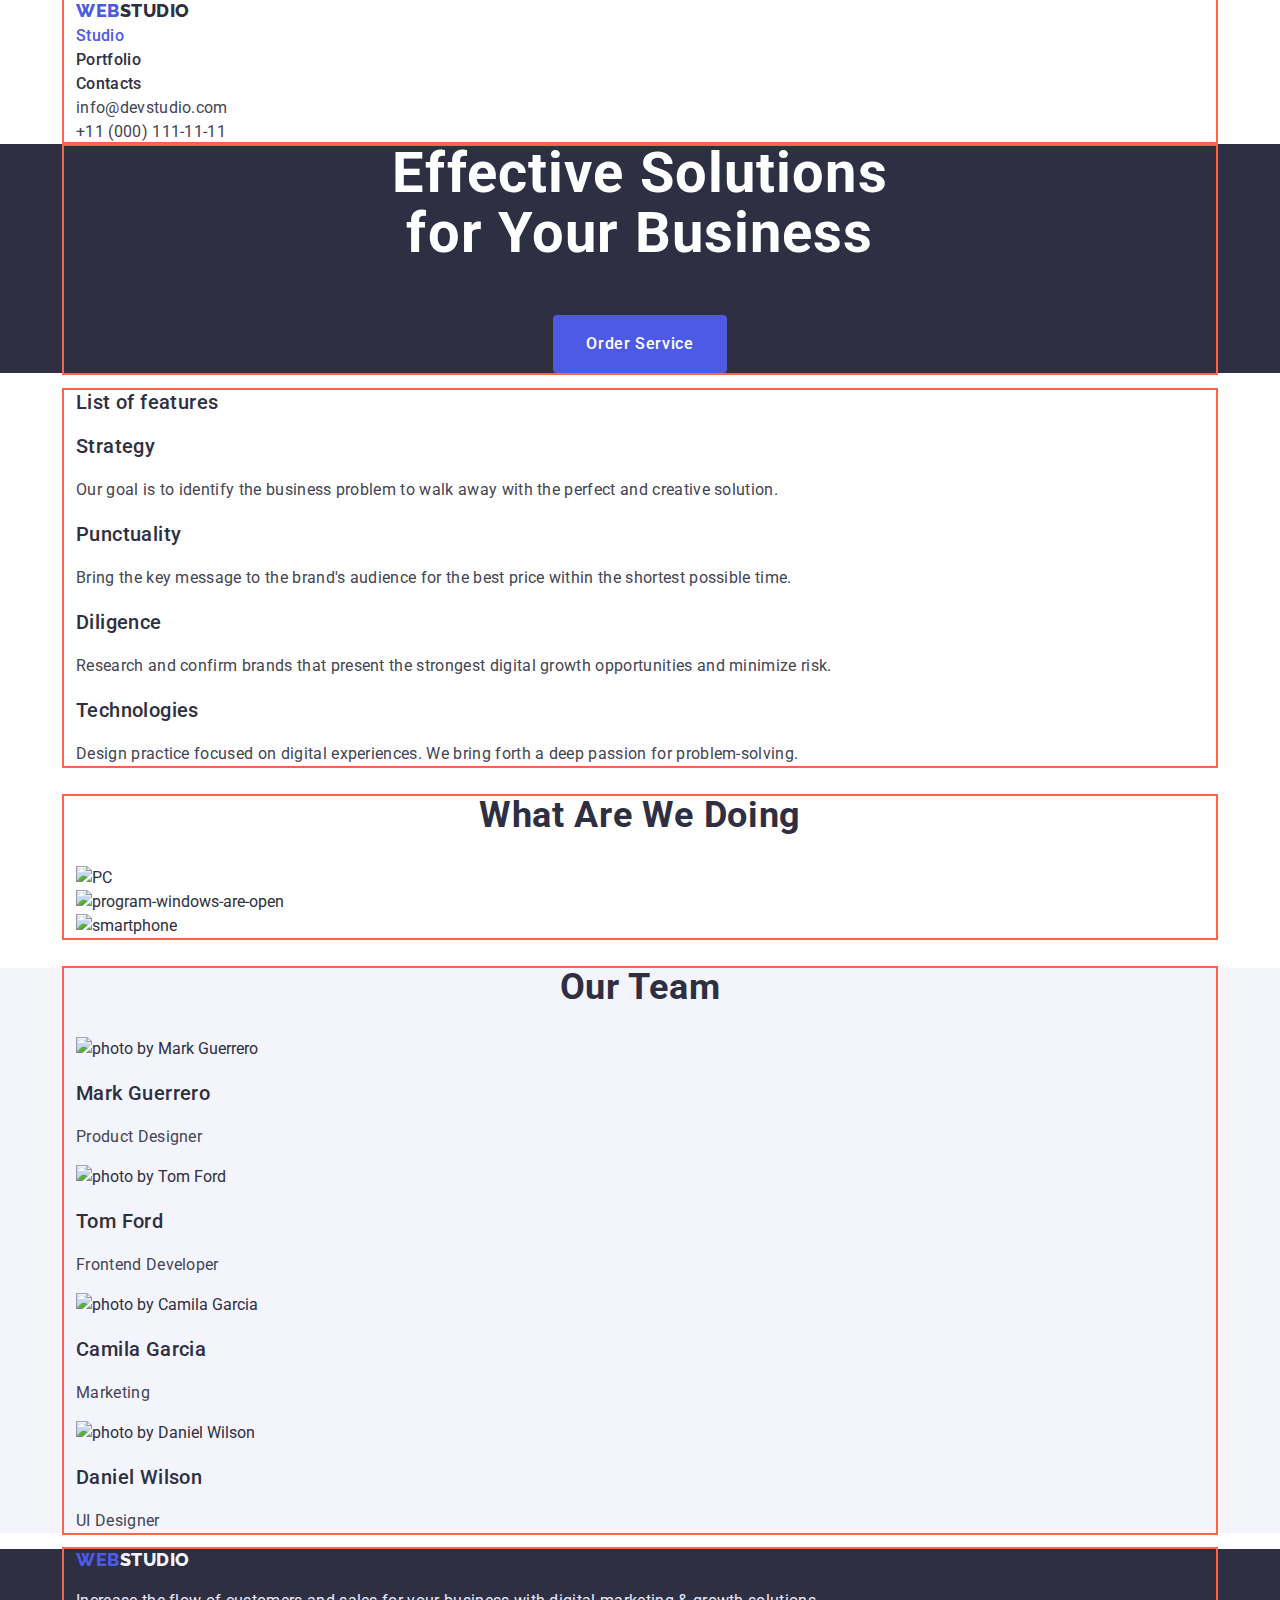
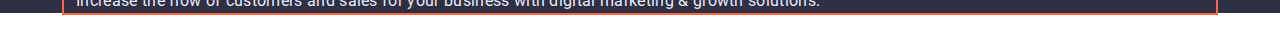
==== index.html @ bc0d1fb6 "add geometry" ====
<!DOCTYPE html>
<html lang="en">
  <head>
    <meta charset="UTF-8" />
    <meta http-equiv="X-UA-Compatible" content="IE=edge" />
    <meta name="viewport" content="width=device-width, initial-scale=1.0" />
    <title>Studio</title>
    <link rel="preconnect" href="https://fonts.googleapis.com" />
    <link rel="preconnect" href="https://fonts.gstatic.com" crossorigin />
    <link
      href="https://fonts.googleapis.com/css2?family=Raleway:wght@800&family=Roboto:wght@400;500;700;900&display=swap"
      rel="stylesheet"
    />
    <link
      rel="stylesheet"
      href="https://cdnjs.cloudflare.com/ajax/libs/modern-normalize/1.1.0/modern-normalize.min.css



"
    />
    <link rel="stylesheet" href="./css/styles.css" />
  </head>
  <body class="body">
    <!-- Шапка сайту -->
    <header class="page-header">
      <div class="container">
        <nav class="navigation">
          <a href="./index.html" class="link-logo item link"
            >Web<span class="link-header-studio">Studio</span></a
          >
          <ul class="site-nav list link">
            <li>
              <a href="./index.html" class="item-list link current">Studio</a>
            </li>
            <li>
              <a href="./portfolio.html" class="item-list link">Portfolio</a>
            </li>
            <li><a href="" class="item-list link">Contacts</a></li>
          </ul>
        </nav>
        <!-- <div class="container contacts"> -->
        <address class="adress-list">
          <ul class="contact list">
            <li>
              <a class="link-contact link" href="mailto:info@devstudio.com"
                >info@devstudio.com</a
              >
            </li>
            <li>
              <a class="link-contact link" href="tel:+110001111111"
                >+11 (000) 111-11-11</a
              >
            </li>
          </ul>
        </address>
        <!-- </div> -->
      </div>
    </header>
    <main>
      <!-- Герой -->
      <section class="hero">
        <div class="container">
          <h1 class="hero-title">
            Effective Solutions <br />
            for Your Business
          </h1>
          <button class="button-hero" type="button">Order Service</button>
        </div>
      </section>

      <!-- Переваги веб-студуії -->
      <section class="section">
        <div class="container">
          <h2 class="section-title">List of features</h2>
          <ul class="section-list list">
            <li>
              <h3 class="section-title">Strategy</h3>
              <p class="section-text">
                Our goal is to identify the business problem to walk away with
                the perfect and creative solution.
              </p>
            </li>

            <li>
              <h3 class="section-title">Punctuality</h3>
              <p class="section-text">
                Bring the key message to the brand's audience for the best price
                within the shortest possible time.
              </p>
            </li>
            <li>
              <h3 class="section-title">Diligence</h3>
              <p class="section-text">
                Research and confirm brands that present the strongest digital
                growth opportunities and minimize risk.
              </p>
            </li>
            <li>
              <h3 class="section-title">Technologies</h3>
              <p class="section-text">
                Design practice focused on digital experiences. We bring forth a
                deep passion for problem-solving.
              </p>
            </li>
          </ul>
        </div>
      </section>
      <section class="section">
        <div class="container">
          <h2 class="section-subject">What are we doing</h2>
          <ul class="devices list">
            <li>
              <img
                src="./images/Rectangle3-min.jpg"
                width="360"
                height="300"
                alt="PC"
              />
            </li>
            <li>
              <img
                src="./images/Rectangle1-min.jpg"
                width="360"
                height="300"
                alt="program-windows-are-open"
              />
            </li>
            <li>
              <img
                src="./images/Rectangle2-min.jpg"
                width="360"
                height="300"
                alt="smartphone"
              />
            </li>
          </ul>
        </div>
      </section>
      <!-- Команда веб-студії -->
      <section class="section team">
        <div class="container">
          <h2 class="section-subject">Our Team</h2>
          <ul class="members ream list">
            <li>
              <img
                src="./images/img-min.jpg"
                width="264"
                height="260"
                alt="photo by Mark Guerrero"
              />
              <h3 class="section-caption">Mark Guerrero</h3>
              <p class="main-text">Product Designer</p>
            </li>

            <li>
              <img
                src="./images/img_1.1-min.jpg"
                width="264"
                height="260"
                alt="photo by Tom Ford"
              />
              <h3 class="section-caption">Tom Ford</h3>
              <p class="main-text">Frontend Developer</p>
            </li>

            <li>
              <img
                src="./images/img_1.2-min.jpg"
                width="264"
                height="260"
                alt="photo by Camila Garcia"
              />
              <h3 class="section-caption">Camila Garcia</h3>
              <p class="main-text">Marketing</p>
            </li>

            <li>
              <img
                src="./images/img_1.3-min.jpg"
                width="264"
                alt="photo by Daniel Wilson"
              />
              <h3 class="section-caption">Daniel Wilson</h3>
              <p class="main-text">UI Designer</p>
            </li>
          </ul>
        </div>
      </section>
    </main>

    <!-- Футер -->
    <footer class="footer studio">
      <div class="container">
        <a class="link-footer link ftr" href="./index.html"
          >Web<span class="footer-studio">Studio</span></a
        >
        <p class="footer-text">
          Increase the flow of customers and sales for your business with
          digital marketing & growth solutions.
        </p>
      </div>
    </footer>
  </body>
</html>
---- css/styles.css ----
/* ---------Стилі для index.html ---------------*/

html {
  box-sizing: border-box;
}
*,
*::before,
*::after {
  box-sizing: inherit;
}
.container {
  width: 1152px;
  padding-left: 12px;
  padding-right: 12px;
  outline: 2px solid tomato;
  margin-left: auto;
  margin-right: auto;
}

:root {
  --main-text-color: #434455;
  --title-text-color: #2e2f42;
  --accent-color: #4d5ae5;
  --main-bgrnd-color: #ffffff;
  --additional-background-color: #f4f4fd;
  --accent-page-color: #404bbf;
  --footer-text-color: #e7e9fc;
}
body {
  margin: 0 auto;
  color: var(--main-text-color);
  font-family: "Roboto", sans-serif;
  font-size: 16px;
  line-height: 1.5;
}

.body .body {
  color: var(--main-text-color);
  background-color: var(--main-bgrnd-color);
}
/*-------------- Логотип компанії ------------*/

.list {
  padding: 0;
  margin: 0;
  list-style: none;
}

/* Шрифти */

/* Logo  Web та Studio */

.link-logo,
.link-header-studio {
  font-family: "Raleway", sans-serif;
  font-weight: 800;
  font-size: 18px;
  line-height: 1.17;
  letter-spacing: 0.03em;
  text-transform: uppercase;
}
.link-logo {
  color: var(--title-text-color);
  text-decoration: none;
}
.item-list {
  color: var(--title-text-color);
  text-decoration: none;
}
.navigation .link-logo {
  color: var(--accent-color);
}

.site-nav .link-logo-item {
  color: var(--accent-color);
}

.link-header-studio,
.link-logo-item {
  color: var(--title-text-color);
}

/* .navigation .site-nav .item-list.current {
  color: var(--accent-page-color);
} */
/* ----------------Навігація---------------- */
.navigation {
  color: var(--title-text-color);
}
.site-nav,
.link-contact,
.link.current {
  color: var(--accent-page-color);
  font-style: normal;
  font-weight: 500;
  font-size: 16px;
  line-height: 1.5;
  letter-spacing: 0.02em;
}
.site-nav .link .item-list.current {
  color: var(--title-text-color);
}
.navigation .site-nav .link.current {
  color: var(--accent-color);
}
.adress-list .link-contact {
  font-weight: 400;
  line-height: 1.5;
  text-decoration: none;
  font-style: normal;
}
.adress-list {
  font-style: normal;
}

.site-nav .item-list {
  color: var(--title-text-color);
}
.site-nav .item-list {
  text-decoration: none;
}
.item-list:hover,
.item-list:focus {
  color: var(--accent-page-color);
}

/*---------------- Contacts--------------- */
.contacts {
  padding: 0;
  width: auto;
}
.contact .link-contact {
  color: var(--main-text-color);
}
.contact .link-contact:hover,
.contact .link-contact:focus {
  color: var(--accent-page-color);
}
/* --------------Main ---------*/
/* -----------Hero--------- */
.hero,
.hero-title {
  margin-top: 0;

  color: var(--main-bgrnd-color);
  background-color: var(--title-text-color);
  font-weight: 700;
  font-size: 56px;
  line-height: 1.07;
  text-align: center;
  letter-spacing: 0.02em;
}

/* -------------------Button-------------- */
.button-hero {
  color: var(--main-bgrnd-color);
  background-color: var(--accent-color);
  font-family: inherit;
  font-weight: 500;

  font-size: 16px;
  line-height: 1.5;
  align-items: center;
  letter-spacing: 0.04em;
  cursor: pointer;
  border-radius: 4px;
  padding: 16px 32px;
  border: 1px solid transparent;
}
.button-hero:hover,
.button-hero:focus {
  background-color: var(--accent-page-color);
}
/* ----------------SECTION 2 -переваги  */
.section .section-title {
  color: var(--title-text-color);
  font-weight: 500;
  font-size: 20px;
  line-height: 1.2;
  letter-spacing: 0.02em;
}
.section-text {
  color: var(--main-text-color);
  letter-spacing: 0.02em;
}
/* section-subject */
.section {
  color: var(--title-text-color);
}
.section-subject {
  font-weight: 700;
  font-size: 36px;
  line-height: 1.11;
  text-align: center;
  letter-spacing: 0.02em;
  text-transform: capitalize;
}

/* ----------------Team----------- */
.team {
  background-color: var(--additional-background-color);
}

.section .section-caption {
  color: var(--title-text-color);
  font-weight: 500;
  font-size: 20px;
  line-height: 1.2;
  letter-spacing: 0.02em;
}
.main-text {
  color: var(--main-text-color);
  font-weight: 400;
  letter-spacing: 0.02em;
}

/*-------- Стилі для portfolio.html--------- */

.section-item .list {
  color: var(--main-bgrnd-color);
  background-color: var(--accent-color);
  font-family: inherit;
  font-weight: 500;
  font-size: 16px;
  line-height: 1.5;
  align-items: center;
  letter-spacing: 0.04em;
  width: 126px;
  height: 48px;
  border: 1px soli var(--footer-text-color);
  border-radius: 4px;
  cursor: pointer;
}

/* -----------------Buttons------------ */
.button-hero:hover,
.button-hero:focus {
  background-color: var(--accent-page-color);
}
.btn-item {
  color: var(--accent-color);
  background-color: var(--additional-background-color);
  border-radius: 4px;

  font-family: inherit;
  font-weight: 500;
  font-size: 16px;
  line-height: 1.5;
  text-align: center;
  letter-spacing: 0.04em;
  cursor: pointer;
  border-radius: 4px;
  padding: 12px 24px;
  border: 1px solid var(--footer-text-color);
}
.link {
  text-decoration: none;
}
.btn-item:hover,
.btn-item:focus {
  color: var(--main-bgrnd-color);
  background-color: var(--accent-page-color);
  font-family: inherit;
  font-weight: 500;
  font-size: 16px;
  line-height: 1.5;
  letter-spacing: 0.04em;
  border: 1px solid transparent;
}
.list {
  list-style: none;
}

.item-list {
  text-decoration: none;
}

.portfolio-title {
  color: var(--title-text-color);
  font-weight: 500;
  font-size: 20px;
  line-height: 1.2;
  letter-spacing: 0.02em;
}
.portfolio-list .portfolio-text {
  color: var(--main-text-color);
  font-size: 16px;
  line-height: 1.5;
  letter-spacing: 0.02em;
}

/*------------------ Footer ---------------*/
.footer {
  background-color: var(--title-text-color);
}
.footer .link-footer {
  font-family: "Raleway", sans-serif;
  color: var(--accent-color);
  font-weight: 800;
  font-size: 18px;
  line-height: 1.17;
  letter-spacing: 0.03em;
  text-transform: uppercase;
  text-decoration: none;
}

.footer-studio {
  color: var(--additional-background-color);
}

.footer .footer-text {
  color: var(--footer-text-color);

  letter-spacing: 0.02em;
}
.link-logo {
  text-decoration: none;
}
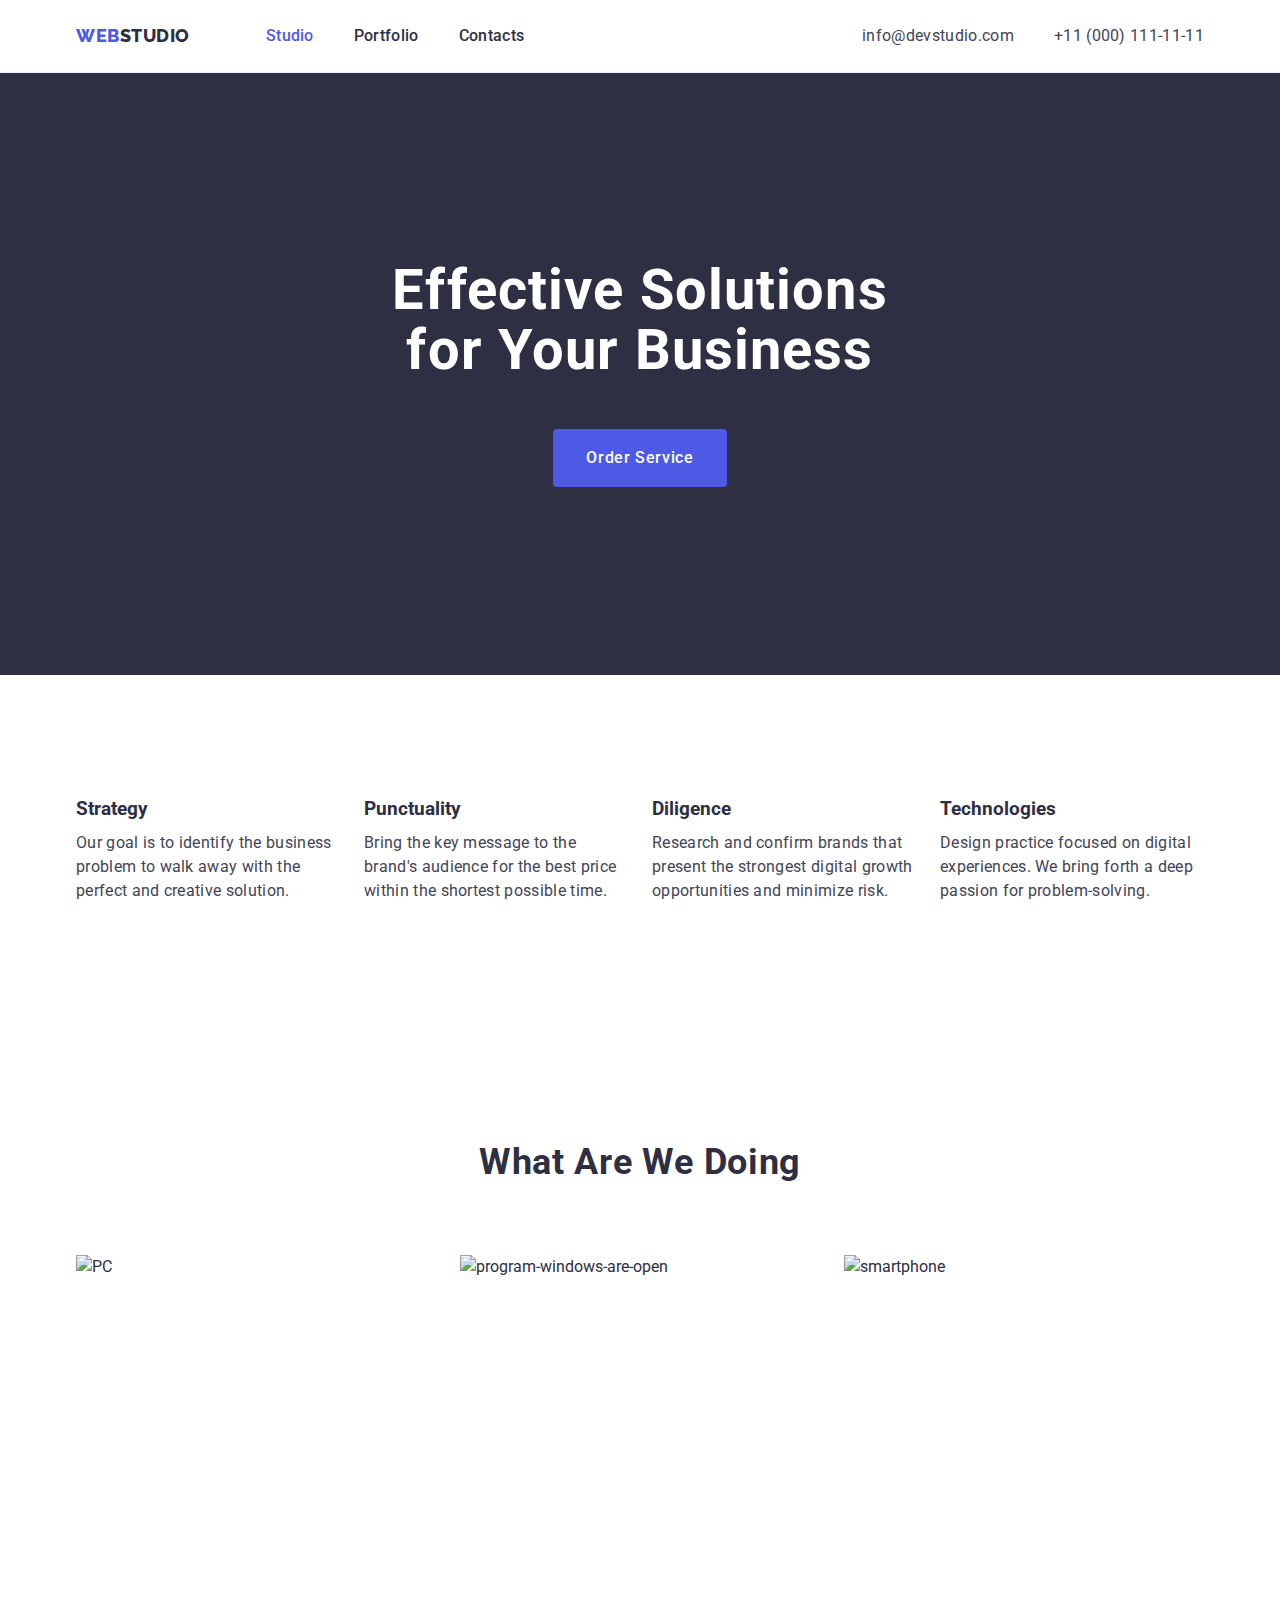
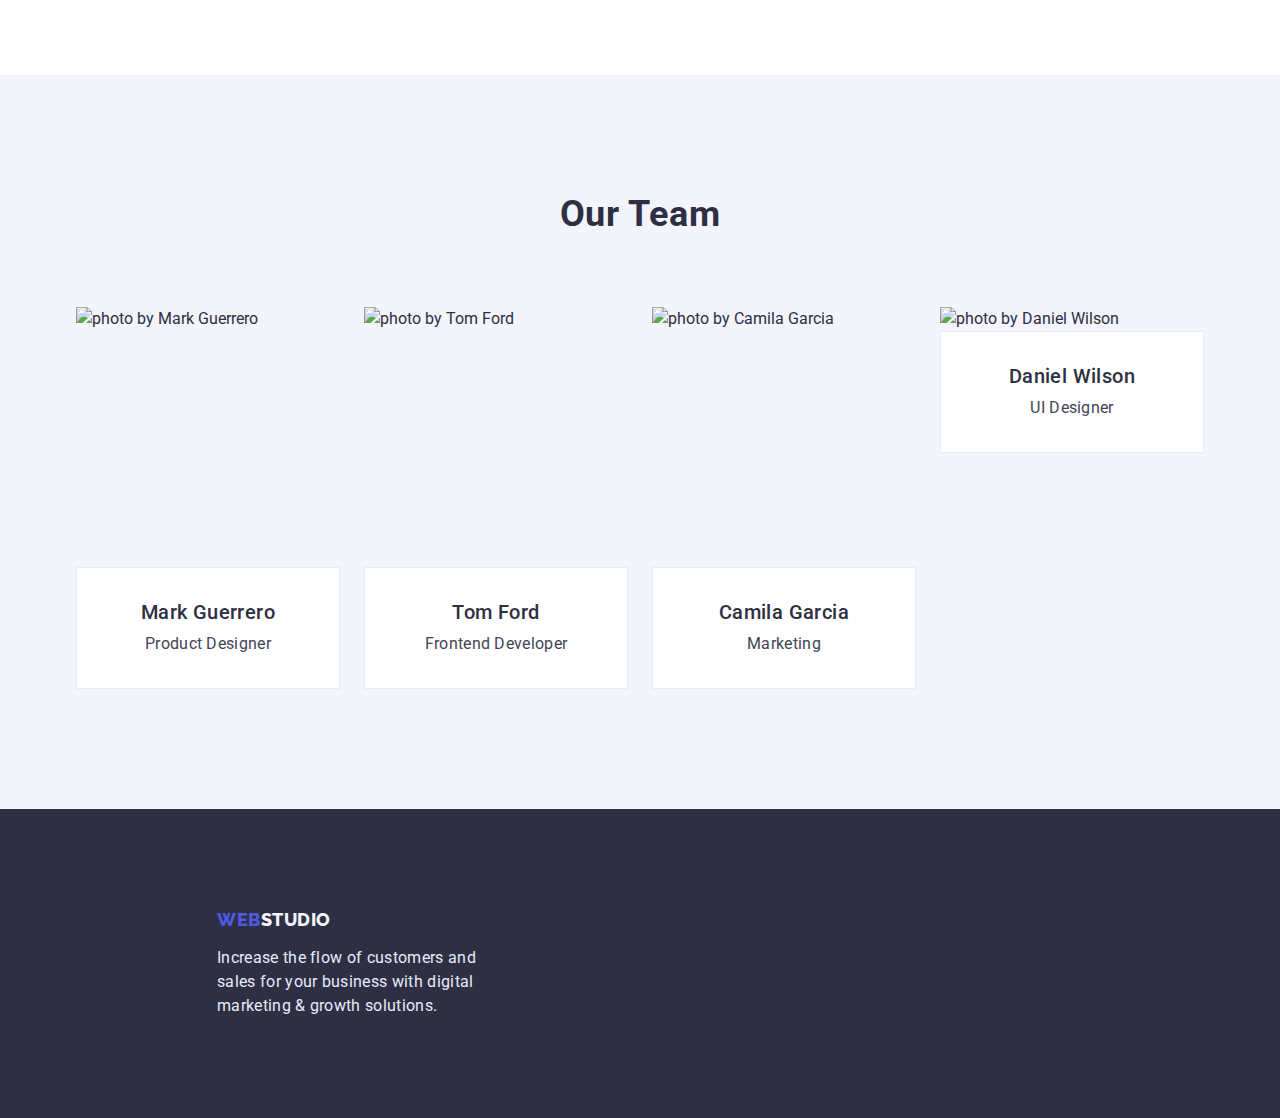
==== commit 441fdf87: "geometry for portfolio and studio" ====
--- a/index.html
+++ b/index.html
@@ -24,57 +24,53 @@
   <body class="body">
     <!-- Шапка сайту -->
     <header class="page-header">
-      <div class="container">
-        <nav class="navigation">
-          <a href="./index.html" class="link-logo item link"
-            >Web<span class="link-header-studio">Studio</span></a
+      <div class="container main-nav">
+        <nav class="navigation main-nav">
+          <a href="./index.html" class="link-logo item link logo-header"
+            >Web<span class="link-header-studio logo-heaer">Studio</span></a
           >
           <ul class="site-nav list link">
-            <li>
+            <li class="item">
               <a href="./index.html" class="item-list link current">Studio</a>
             </li>
-            <li>
+            <li class="item">
               <a href="./portfolio.html" class="item-list link">Portfolio</a>
             </li>
-            <li><a href="" class="item-list link">Contacts</a></li>
+            <li class="item"><a href="" class="item-list link">Contacts</a></li>
           </ul>
         </nav>
-        <!-- <div class="container contacts"> -->
-        <address class="adress-list">
+
+        <address class="adress-list main-adress">
           <ul class="contact list">
-            <li>
+            <li class="contacts">
               <a class="link-contact link" href="mailto:info@devstudio.com"
                 >info@devstudio.com</a
               >
             </li>
-            <li>
+            <li class="contacts">
               <a class="link-contact link" href="tel:+110001111111"
                 >+11 (000) 111-11-11</a
               >
             </li>
           </ul>
         </address>
-        <!-- </div> -->
       </div>
     </header>
     <main>
       <!-- Герой -->
       <section class="hero">
         <div class="container">
-          <h1 class="hero-title">
-            Effective Solutions <br />
-            for Your Business
-          </h1>
+          <h1 class="hero-title">Effective Solutions for Your Business</h1>
           <button class="button-hero" type="button">Order Service</button>
         </div>
       </section>
 
       <!-- Переваги веб-студуії -->
       <section class="section">
-        <div class="container">
-          <h2 class="section-title">List of features</h2>
-          <ul class="section-list list">
-            <li>
+        <div class="container main-section">
+          <h2 class="section-title-hidden">List of features</h2>
+          <ul class="section-list list main-section">
+            <li class="item-section-features">
               <h3 class="section-title">Strategy</h3>
               <p class="section-text">
                 Our goal is to identify the business problem to walk away with
@@ -82,21 +78,21 @@
               </p>
             </li>
 
-            <li>
+            <li class="item-section-features">
               <h3 class="section-title">Punctuality</h3>
               <p class="section-text">
                 Bring the key message to the brand's audience for the best price
                 within the shortest possible time.
               </p>
             </li>
-            <li>
+            <li class="item-section-features">
               <h3 class="section-title">Diligence</h3>
               <p class="section-text">
                 Research and confirm brands that present the strongest digital
                 growth opportunities and minimize risk.
               </p>
             </li>
-            <li>
+            <li class="item-section-features">
               <h3 class="section-title">Technologies</h3>
               <p class="section-text">
                 Design practice focused on digital experiences. We bring forth a
@@ -107,10 +103,10 @@
         </div>
       </section>
       <section class="section">
-        <div class="container">
+        <div class="container our-works">
           <h2 class="section-subject">What are we doing</h2>
-          <ul class="devices list">
-            <li>
+          <ul class="devices list our-work">
+            <li class="list-works">
               <img
                 src="./images/Rectangle3-min.jpg"
                 width="360"
@@ -118,7 +114,7 @@
                 alt="PC"
               />
             </li>
-            <li>
+            <li class="list-works">
               <img
                 src="./images/Rectangle1-min.jpg"
                 width="360"
@@ -126,7 +122,7 @@
                 alt="program-windows-are-open"
               />
             </li>
-            <li>
+            <li class="list-works">
               <img
                 src="./images/Rectangle2-min.jpg"
                 width="360"
@@ -139,50 +135,58 @@
       </section>
       <!-- Команда веб-студії -->
       <section class="section team">
-        <div class="container">
+        <div class="container team-list">
           <h2 class="section-subject">Our Team</h2>
-          <ul class="members ream list">
-            <li>
+          <ul class="members team list team-subject">
+            <li class="list-img-team">
               <img
                 src="./images/img-min.jpg"
                 width="264"
                 height="260"
                 alt="photo by Mark Guerrero"
               />
-              <h3 class="section-caption">Mark Guerrero</h3>
-              <p class="main-text">Product Designer</p>
-            </li>
-
-            <li>
+              <div class="set-team-cards">
+                <h3 class="section-caption">Mark Guerrero</h3>
+                <p class="main-text">Product Designer</p>
+              </div>
+            </li>
+
+            <li class="list-img-team">
               <img
                 src="./images/img_1.1-min.jpg"
                 width="264"
                 height="260"
                 alt="photo by Tom Ford"
               />
-              <h3 class="section-caption">Tom Ford</h3>
-              <p class="main-text">Frontend Developer</p>
-            </li>
-
-            <li>
+              <div class="set-team-cards">
+                <h3 class="section-caption">Tom Ford</h3>
+                <p class="main-text">Frontend Developer</p>
+              </div>
+            </li>
+
+            <li class="list-img-team">
               <img
                 src="./images/img_1.2-min.jpg"
                 width="264"
                 height="260"
                 alt="photo by Camila Garcia"
               />
-              <h3 class="section-caption">Camila Garcia</h3>
-              <p class="main-text">Marketing</p>
-            </li>
-
-            <li>
+              <div class="set-team-cards">
+                <h3 class="section-caption">Camila Garcia</h3>
+                <p class="main-text">Marketing</p>
+              </div>
+            </li>
+
+            <li class="list-img-team">
               <img
                 src="./images/img_1.3-min.jpg"
                 width="264"
                 alt="photo by Daniel Wilson"
               />
-              <h3 class="section-caption">Daniel Wilson</h3>
-              <p class="main-text">UI Designer</p>
+              <div class="set-team-cards">
+                <h3 class="section-caption">Daniel Wilson</h3>
+                <p class="main-text">UI Designer</p>
+              </div>
             </li>
           </ul>
         </div>
@@ -191,10 +195,11 @@
 
     <!-- Футер -->
     <footer class="footer studio">
-      <div class="container">
+      <div class="container footer-logo">
         <a class="link-footer link ftr" href="./index.html"
           >Web<span class="footer-studio">Studio</span></a
         >
+
         <p class="footer-text">
           Increase the flow of customers and sales for your business with
           digital marketing & growth solutions.
--- a/css/styles.css
+++ b/css/styles.css
@@ -9,10 +9,10 @@
   box-sizing: inherit;
 }
 .container {
-  width: 1152px;
-  padding-left: 12px;
-  padding-right: 12px;
-  outline: 2px solid tomato;
+  max-width: 1158px;
+  padding: 0 15px;
+  margin: 0 auto;
+  /* outline: 2px solid tomato; */
   margin-left: auto;
   margin-right: auto;
 }
@@ -25,25 +25,73 @@
   --additional-background-color: #f4f4fd;
   --accent-page-color: #404bbf;
   --footer-text-color: #e7e9fc;
+  --set-img-right: 20px;
+  --set-img-bottom: 48px;
+  --card-shadow-team: 0px 1px 6px rgba(46, 47, 66, 0.08),
+    0px 1px 1px rgba(46, 47, 66, 0.16), 0px 2px 1px rgba(46, 47, 66, 0.08);
 }
 body {
   margin: 0 auto;
+
   color: var(--main-text-color);
   font-family: "Roboto", sans-serif;
   font-size: 16px;
   line-height: 1.5;
 }
 
-.body .body {
-  color: var(--main-text-color);
-  background-color: var(--main-bgrnd-color);
-}
-/*-------------- Логотип компанії ------------*/
+img {
+  display: block;
+  max-width: 100%;
+  height: auto;
+}
+
+/* -------------Утиліти------------------- */
+
+.contacts {
+  padding: 0;
+  width: auto;
+}
 
 .list {
   padding: 0;
   margin: 0;
   list-style: none;
+}
+.section-text {
+  margin-top: 0;
+  margin-bottom: 0;
+
+  color: var(--main-text-color);
+  letter-spacing: 0.02em;
+}
+.section-caption {
+  margin: 0;
+  padding: 0;
+}
+.main-text {
+  margin: 0;
+  padding: 0;
+}
+/*-------------------- Утиліти для portfolio -----------*/
+
+.portfolio-text {
+  margin-top: 0;
+  margin-bottom: 0;
+}
+.portfolio-title {
+  margin-top: 0;
+  margin-bottom: 0;
+}
+
+.body .body {
+  color: var(--main-text-color);
+  background-color: var(--main-bgrnd-color);
+}
+
+/*------------------------ Header----------------------- */
+/*-------------- Логотип компанії ------------*/
+.page-header {
+  border-bottom: 1px solid var(--footer-text-color);
 }
 
 /* Шрифти */
@@ -57,6 +105,7 @@
   font-size: 18px;
   line-height: 1.17;
   letter-spacing: 0.03em;
+
   text-transform: uppercase;
 }
 .link-logo {
@@ -75,9 +124,46 @@
   color: var(--accent-color);
 }
 
+/*-------------------- Main nav----------------- */
+.main-nav {
+  display: flex;
+  align-items: center;
+}
+.site-nav {
+  display: flex;
+  margin-left: 76px;
+}
+.main-adress {
+  display: flex;
+  margin-left: auto;
+}
+
+.site-nav .item + .item {
+  margin-left: 40px;
+}
+
+.site-nav .link {
+  display: block;
+  padding-top: 24px;
+  padding-bottom: 24px;
+}
+
 .link-header-studio,
 .link-logo-item {
   color: var(--title-text-color);
+}
+/* -----------------------Contacts------------------------- */
+
+.contact {
+  display: flex;
+}
+.contact .contacts + .contacts {
+  margin-left: 40px;
+}
+.contact .contacts {
+  display: block;
+  padding-top: 24px;
+  padding-bottom: 24px;
 }
 
 /* .navigation .site-nav .item-list.current {
@@ -125,10 +211,7 @@
 }
 
 /*---------------- Contacts--------------- */
-.contacts {
-  padding: 0;
-  width: auto;
-}
+
 .contact .link-contact {
   color: var(--main-text-color);
 }
@@ -138,33 +221,42 @@
 }
 /* --------------Main ---------*/
 /* -----------Hero--------- */
-.hero,
+
 .hero-title {
-  margin-top: 0;
+  margin: 0 auto;
+  margin-bottom: 48px;
+  max-width: 496px;
 
   color: var(--main-bgrnd-color);
-  background-color: var(--title-text-color);
   font-weight: 700;
   font-size: 56px;
   line-height: 1.07;
+  letter-spacing: 0.02em;
+}
+.hero {
+  padding-top: 188px;
+  padding-bottom: 188px;
   text-align: center;
-  letter-spacing: 0.02em;
+
+  background-color: var(--title-text-color);
 }
 
 /* -------------------Button-------------- */
 .button-hero {
+  padding: 16px 32px;
+  min-width: 169px;
+
   color: var(--main-bgrnd-color);
   background-color: var(--accent-color);
   font-family: inherit;
   font-weight: 500;
-
   font-size: 16px;
   line-height: 1.5;
   align-items: center;
   letter-spacing: 0.04em;
   cursor: pointer;
   border-radius: 4px;
-  padding: 16px 32px;
+
   border: 1px solid transparent;
 }
 .button-hero:hover,
@@ -172,22 +264,49 @@
   background-color: var(--accent-page-color);
 }
 /* ----------------SECTION 2 -переваги  */
-.section .section-title {
-  color: var(--title-text-color);
-  font-weight: 500;
-  font-size: 20px;
-  line-height: 1.2;
-  letter-spacing: 0.02em;
-}
-.section-text {
-  color: var(--main-text-color);
-  letter-spacing: 0.02em;
-}
-/* section-subject */
+
+.main-section {
+  display: flex;
+}
+.section-list .item-section-features {
+  width: 264px;
+  margin-right: 24px;
+}
+
+.section-title-hidden {
+  position: absolute;
+  width: 1px;
+  height: 1px;
+  margin: -1px;
+  border: 0;
+  padding: 0;
+  white-space: nowrap;
+  clip-path: inset(100%);
+  clip: rect(0 0 0 0);
+  overflow: hidden;
+}
+.section-title {
+  margin-top: 0;
+  margin-bottom: 8px;
+}
+/* -------------------Our works--------------------- */
+
+.our-work {
+  display: flex;
+}
+.devices .list-works + .list-works {
+  margin-left: 24px;
+}
+
 .section {
   color: var(--title-text-color);
-}
+  padding-top: 120px;
+}
+
 .section-subject {
+  margin-top: 0;
+  margin-bottom: 72px;
+
   font-weight: 700;
   font-size: 36px;
   line-height: 1.11;
@@ -197,6 +316,21 @@
 }
 
 /* ----------------Team----------- */
+.section {
+  padding-bottom: 120px;
+}
+
+.team-subject {
+  display: flex;
+}
+.team-subject .list-img-team + .list-img-team {
+  margin-left: 24px;
+}
+
+.team-list {
+  width: 1440px;
+}
+
 .team {
   background-color: var(--additional-background-color);
 }
@@ -214,11 +348,52 @@
   letter-spacing: 0.02em;
 }
 
+.main-text {
+  margin-top: 8px;
+}
+.set-team-cards {
+  padding: 32px 0px;
+  text-align: center;
+  background-color: var(--main-bgrnd-color);
+  border: 1px solid var(--footer-text-color);
+  border-radius: var(--card-shadow-team);
+}
 /*-------- Стилі для portfolio.html--------- */
+
+.list-img {
+  display: flex;
+  flex-wrap: wrap;
+}
+.portfolio-item {
+  width: 360px;
+  margin-right: 24px;
+  margin-bottom: 48px;
+}
+
+.set-card {
+  border: 1px solid var(--footer-text-color);
+  background-color: var(--main-bgrnd-color);
+  border-top: none;
+}
+
+.portfolio-text {
+  margin-top: 8px;
+}
+.set-card {
+  padding: 32px 16px;
+}
+
+.portfolio-item:nth-child(3n) {
+  margin-right: 0;
+}
+.portfolio-item:nth-last-child(-n + 3) {
+  margin-bottom: 0;
+}
 
 .section-item .list {
   color: var(--main-bgrnd-color);
   background-color: var(--accent-color);
+
   font-family: inherit;
   font-weight: 500;
   font-size: 16px;
@@ -227,20 +402,35 @@
   letter-spacing: 0.04em;
   width: 126px;
   height: 48px;
-  border: 1px soli var(--footer-text-color);
+  border: 1px solid var(--footer-text-color);
   border-radius: 4px;
   cursor: pointer;
 }
 
 /* -----------------Buttons------------ */
+.section-btn-list {
+  padding-bottom: 120px;
+  padding-top: 96px;
+}
+
+.main-btn-list {
+  display: flex;
+  justify-content: center;
+  align-items: center;
+}
+.section-item {
+  padding-bottom: 72px;
+}
+
 .button-hero:hover,
 .button-hero:focus {
   background-color: var(--accent-page-color);
 }
 .btn-item {
+  padding: 12px 24px;
+
   color: var(--accent-color);
   background-color: var(--additional-background-color);
-  border-radius: 4px;
 
   font-family: inherit;
   font-weight: 500;
@@ -250,7 +440,6 @@
   letter-spacing: 0.04em;
   cursor: pointer;
   border-radius: 4px;
-  padding: 12px 24px;
   border: 1px solid var(--footer-text-color);
 }
 .link {
@@ -303,6 +492,15 @@
   text-transform: uppercase;
   text-decoration: none;
 }
+.footer-logo .link-footer {
+  display: block;
+  margin-bottom: 16px;
+}
+.footer-logo {
+  padding-top: 100px;
+  padding-bottom: 100px;
+  padding-left: 156px;
+}
 
 .footer-studio {
   color: var(--additional-background-color);
@@ -310,9 +508,7 @@
 
 .footer .footer-text {
   color: var(--footer-text-color);
-
-  letter-spacing: 0.02em;
-}
-.link-logo {
-  text-decoration: none;
-}
+  letter-spacing: 0.02em;
+  max-width: 264px;
+  margin: 0;
+}
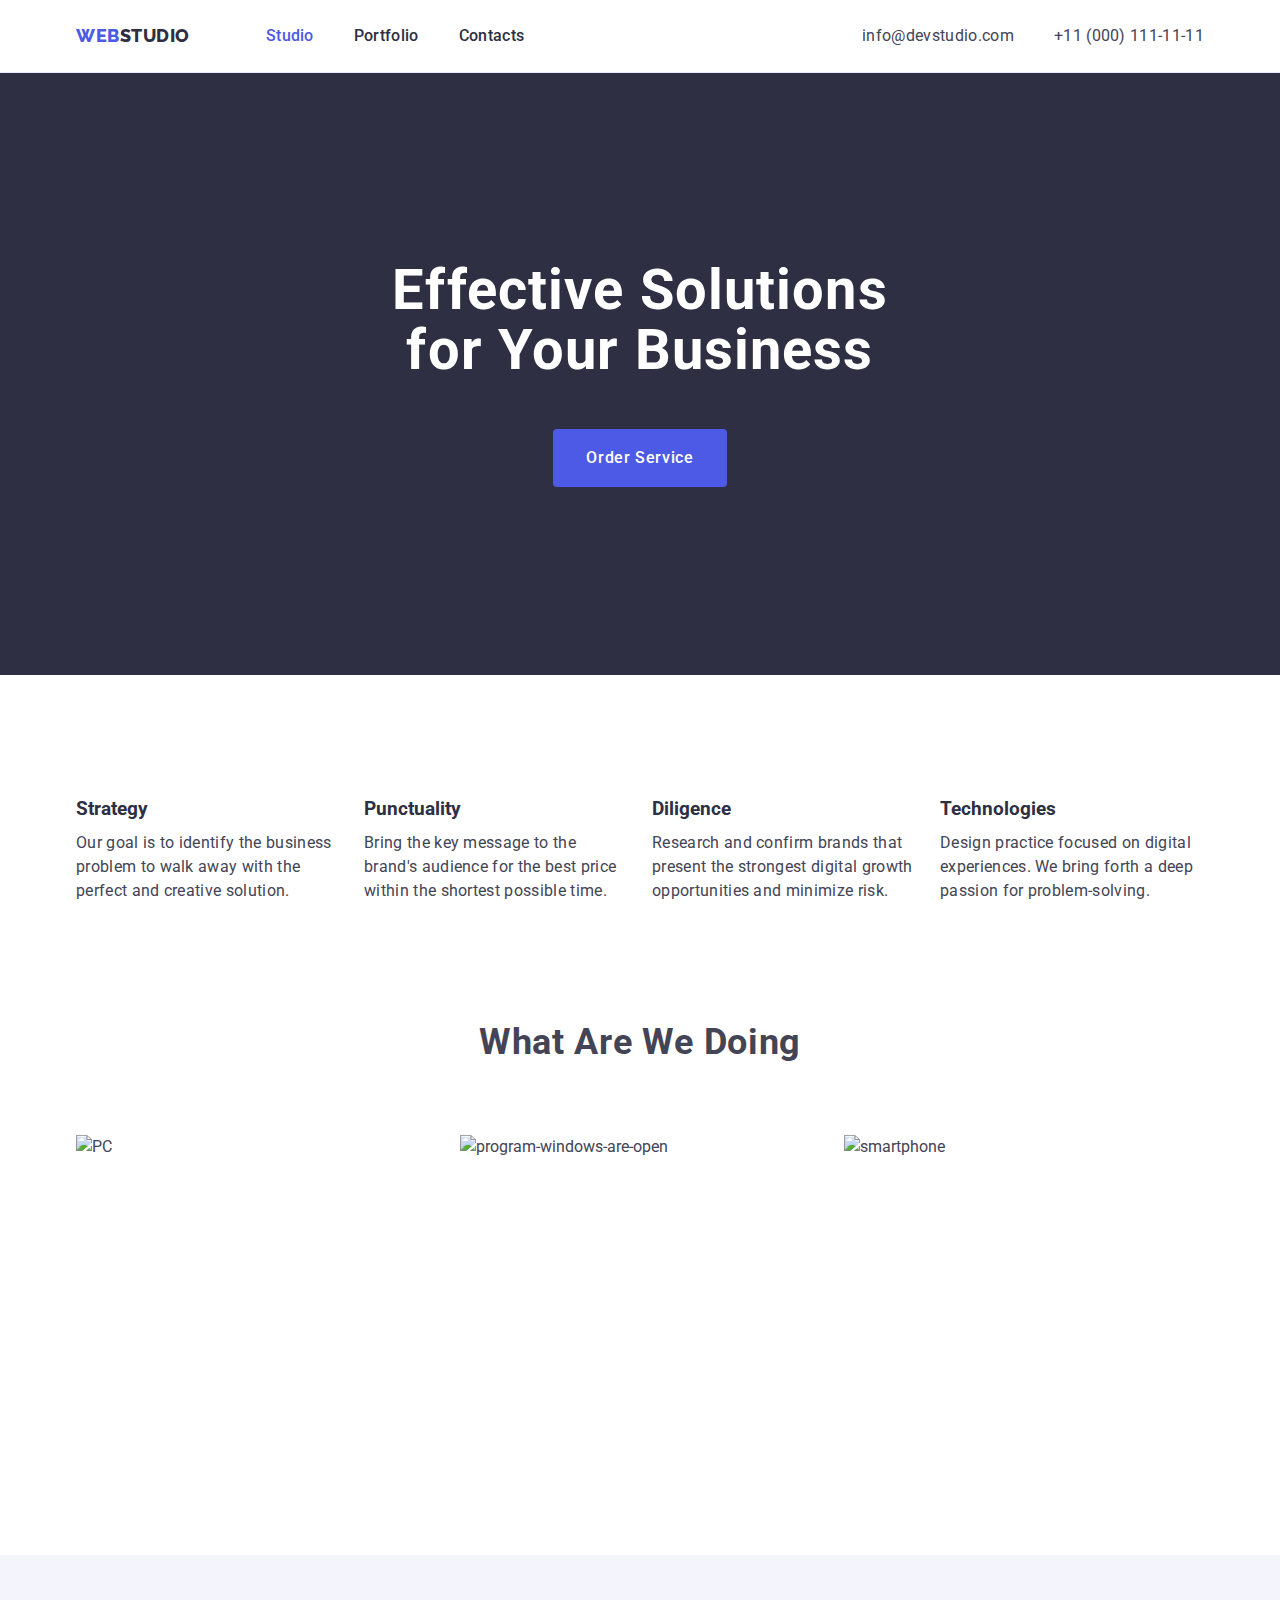
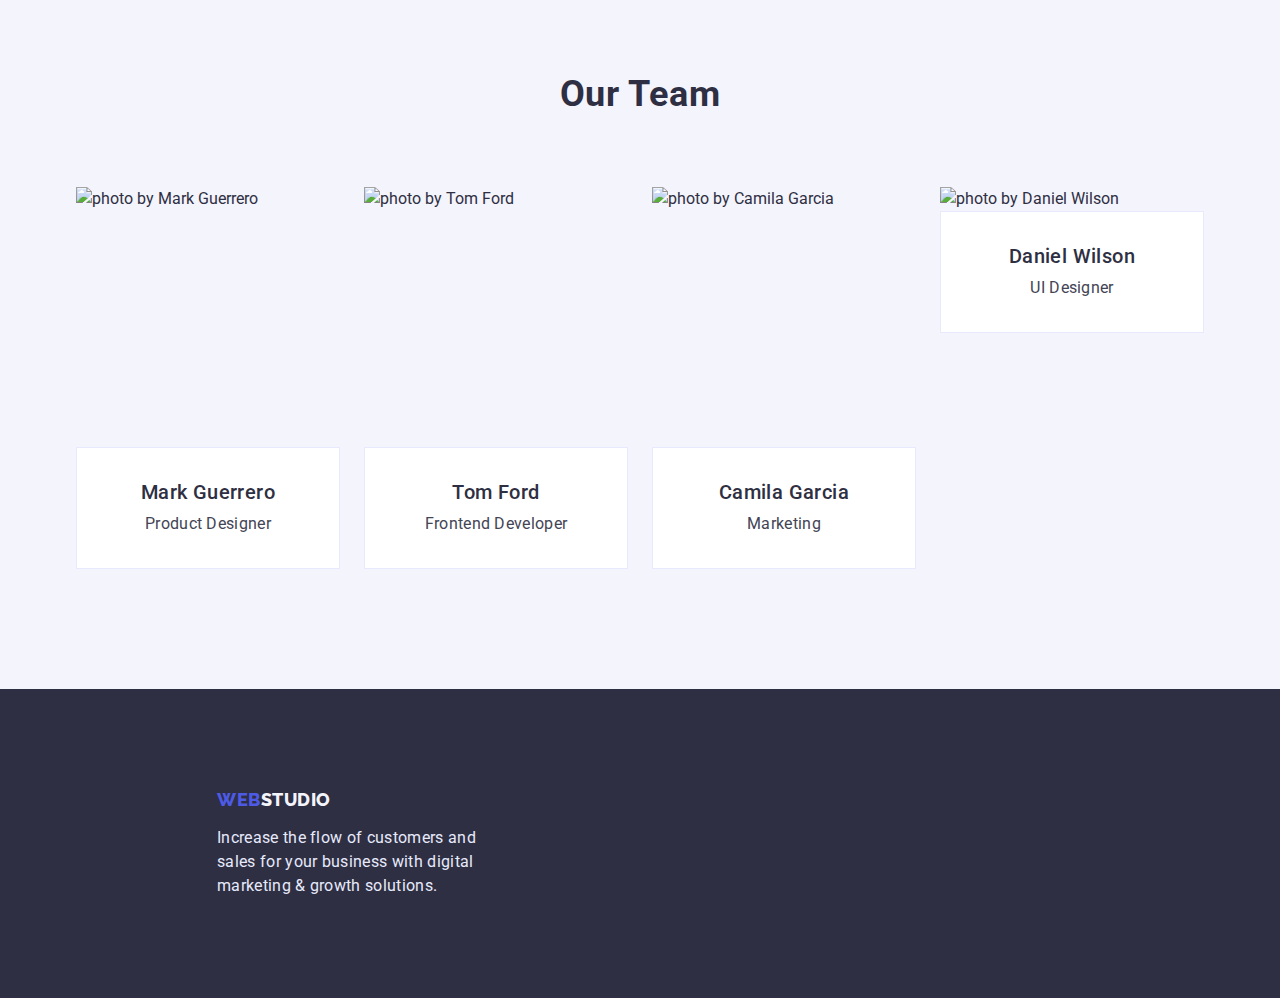
==== commit 77031b94: "fix" ====
--- a/index.html
+++ b/index.html
@@ -102,7 +102,7 @@
           </ul>
         </div>
       </section>
-      <section class="section">
+      <section class="section-sec">
         <div class="container our-works">
           <h2 class="section-subject">What are we doing</h2>
           <ul class="devices list our-work">
--- a/css/styles.css
+++ b/css/styles.css
@@ -302,6 +302,10 @@
   color: var(--title-text-color);
   padding-top: 120px;
 }
+.section-sec {
+  padding-top: 120px;
+  padding-bottom: 120px;
+}
 
 .section-subject {
   margin-top: 0;
@@ -316,7 +320,7 @@
 }
 
 /* ----------------Team----------- */
-.section {
+.section .team {
   padding-bottom: 120px;
 }
 
@@ -408,6 +412,7 @@
 }
 
 /* -----------------Buttons------------ */
+
 .section-btn-list {
   padding-bottom: 120px;
   padding-top: 96px;
@@ -418,6 +423,10 @@
   justify-content: center;
   align-items: center;
 }
+.main-btn-list .btn-item + .btn-item {
+  margin-right: 12px;
+}
+
 .section-item {
   padding-bottom: 72px;
 }
